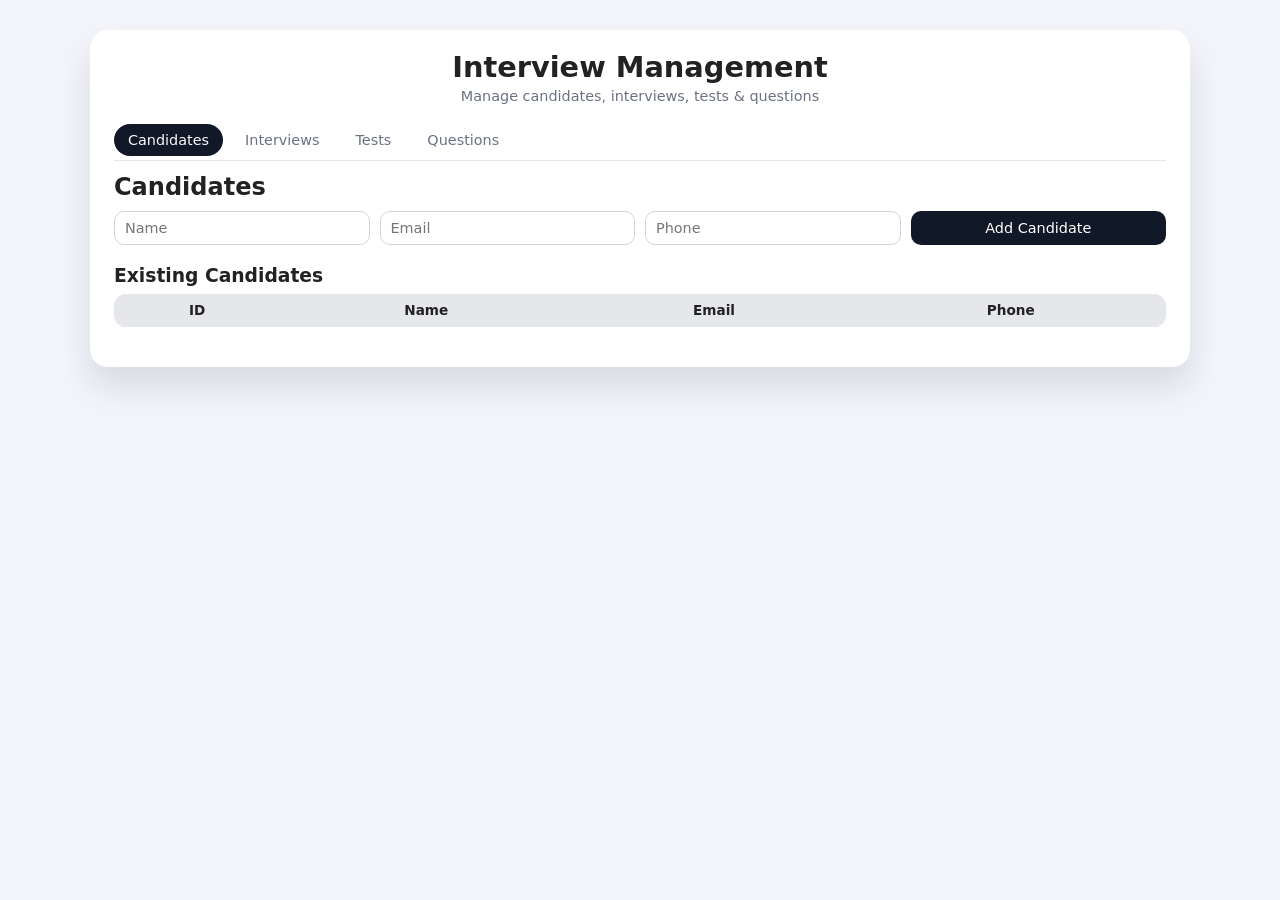
==== InterviewsManagement/target/classes/static/index.html @ 730de3b2 "Sprint 5" ====
<!DOCTYPE html>
<html lang="en">
<head>
    <meta charset="UTF-8">
    <title>Interview Management</title>
    <link rel="stylesheet" href="styles.css">
</head>
<body>
<div class="app-container">
    <header>
        <h1>Interview Management</h1>
        <p class="subtitle">Manage candidates, interviews, tests & questions</p>
    </header>

    <nav class="tabs">
        <button class="tab-button active" data-tab="candidates">Candidates</button>
        <button class="tab-button" data-tab="interviews">Interviews</button>
        <button class="tab-button" data-tab="tests">Tests</button>
        <button class="tab-button" data-tab="questions">Questions</button>
    </nav>

    <main>
        <!-- Candidates -->
        <section id="tab-candidates" class="tab-content active">
            <div class="panel">
                <h2>Candidates</h2>
                <form id="candidate-form" class="form-grid">
                    <input type="text" id="candidate-name" placeholder="Name" required>
                    <input type="email" id="candidate-email" placeholder="Email" required>
                    <input type="text" id="candidate-phone" placeholder="Phone" required>
                    <button type="submit">Add Candidate</button>
                </form>
                <h3>Existing Candidates</h3>
                <table id="candidates-table">
                    <thead>
                    <tr>
                        <th>ID</th>
                        <th>Name</th>
                        <th>Email</th>
                        <th>Phone</th>
                    </tr>
                    </thead>
                    <tbody></tbody>
                </table>
            </div>
        </section>

        <!-- Interviews -->
        <section id="tab-interviews" class="tab-content">
            <div class="panel">
                <h2>Interviews</h2>
                <form id="interview-form" class="form-grid">
                    <input type="datetime-local" id="interview-datetime" required>
                    <input type="text" id="interview-position" placeholder="Position" required>
                    <input type="number" id="interview-candidateId" placeholder="Candidate ID" required>
                    <input type="number" id="interview-testId" placeholder="Test ID (optional)">
                    <input type="text" id="interview-result" placeholder="Result (e.g. Scheduled)">
                    <button type="submit">Schedule Interview</button>
                </form>
                <h3>Existing Interviews</h3>
                <table id="interviews-table">
                    <thead>
                    <tr>
                        <th>ID</th>
                        <th>Date & Time</th>
                        <th>Position</th>
                        <th>Candidate ID</th>
                        <th>Test ID</th>
                        <th>Result</th>
                    </tr>
                    </thead>
                    <tbody></tbody>
                </table>
            </div>
        </section>

        <!-- Tests -->
        <section id="tab-tests" class="tab-content">
            <div class="panel">
                <h2>Tests</h2>
                <form id="test-form" class="form-grid">
                    <input type="text" id="test-area" placeholder="Area (e.g. Java)" required>
                    <input type="text" id="test-difficulty" placeholder="Difficulty (e.g. Easy)" required>
                    <button type="submit">Create Test</button>
                </form>
                <h3>Existing Tests</h3>
                <table id="tests-table">
                    <thead>
                    <tr>
                        <th>ID</th>
                        <th>Area</th>
                        <th>Difficulty</th>
                        <th>#Questions</th>
                    </tr>
                    </thead>
                    <tbody></tbody>
                </table>
            </div>
        </section>

        <!-- Questions -->
        <section id="tab-questions" class="tab-content">
            <div class="panel">
                <h2>Questions</h2>
                <form id="question-form" class="form-grid">
                    <input type="text" id="question-text" placeholder="Question text" required>
                    <input type="text" id="question-area" placeholder="Area (e.g. Java)" required>
                    <input type="text" id="question-difficulty" placeholder="Difficulty (e.g. Medium)" required>
                    <input type="text" id="question-correct" placeholder="Correct answer" required>
                    <input type="number" id="question-testId" placeholder="Test ID (optional)">
                    <button type="submit">Add Question</button>
                </form>
                <h3>Existing Questions</h3>
                <table id="questions-table">
                    <thead>
                    <tr>
                        <th>ID</th>
                        <th>Text</th>
                        <th>Area</th>
                        <th>Difficulty</th>
                    </tr>
                    </thead>
                    <tbody></tbody>
                </table>
            </div>
        </section>
    </main>

    <div id="toast" class="toast hidden"></div>
</div>

<script src="app.js"></script>
</body>
</html>
---- InterviewsManagement/target/classes/static/styles.css ----
* {
    box-sizing: border-box;
    margin: 0;
    padding: 0;
    font-family: system-ui, -apple-system, BlinkMacSystemFont, "Segoe UI", sans-serif;
}

body {
    background: #f4f5fb;
    color: #222;
}

.app-container {
    max-width: 1100px;
    margin: 30px auto;
    padding: 20px 24px 40px;
    background: #ffffff;
    border-radius: 18px;
    box-shadow: 0 20px 35px rgba(15, 23, 42, 0.12);
}

header {
    text-align: center;
    margin-bottom: 20px;
}

header h1 {
    font-size: 1.8rem;
    margin-bottom: 4px;
}

.subtitle {
    color: #6b7280;
    font-size: 0.9rem;
}

.tabs {
    display: flex;
    gap: 8px;
    margin: 16px 0 12px;
    border-bottom: 1px solid #e5e7eb;
    padding-bottom: 4px;
}

.tab-button {
    border: none;
    background: transparent;
    padding: 8px 14px;
    border-radius: 999px;
    font-size: 0.9rem;
    cursor: pointer;
    color: #6b7280;
    transition: background 0.15s, color 0.15s;
}

.tab-button.active {
    background: #111827;
    color: #f9fafb;
}

main {
    margin-top: 8px;
}

.tab-content {
    display: none;
}

.tab-content.active {
    display: block;
}

.panel {
    margin-top: 6px;
}

.panel h2 {
    margin-bottom: 10px;
}

.panel h3 {
    margin-top: 20px;
    margin-bottom: 8px;
}

.form-grid {
    display: grid;
    grid-template-columns: repeat(auto-fit, minmax(180px, 1fr));
    gap: 10px;
    margin-bottom: 14px;
}

.form-grid input,
.form-grid button {
    padding: 8px 10px;
    font-size: 0.9rem;
    border-radius: 10px;
    border: 1px solid #d1d5db;
}

.form-grid input:focus {
    outline: none;
    border-color: #111827;
}

.form-grid button {
    background: #111827;
    color: white;
    cursor: pointer;
    border: none;
    font-weight: 500;
}

.form-grid button:hover {
    opacity: 0.95;
}

table {
    width: 100%;
    border-collapse: collapse;
    font-size: 0.85rem;
    background: #f9fafb;
    border-radius: 12px;
    overflow: hidden;
}

thead {
    background: #e5e7eb;
}

th, td {
    padding: 8px 10px;
    border-bottom: 1px solid #e5e7eb;
}

tbody tr:nth-child(even) {
    background: #f3f4f6;
}

.toast {
    position: fixed;
    right: 24px;
    bottom: 24px;
    padding: 10px 14px;
    border-radius: 999px;
    background: #111827;
    color: white;
    font-size: 0.85rem;
    box-shadow: 0 8px 20px rgba(15, 23, 42, 0.3);
    opacity: 0;
    transform: translateY(10px);
    transition: opacity 0.2s, transform 0.2s;
}

.toast.show {
    opacity: 1;
    transform: translateY(0);
}

.toast.hidden {
    display: none;
}
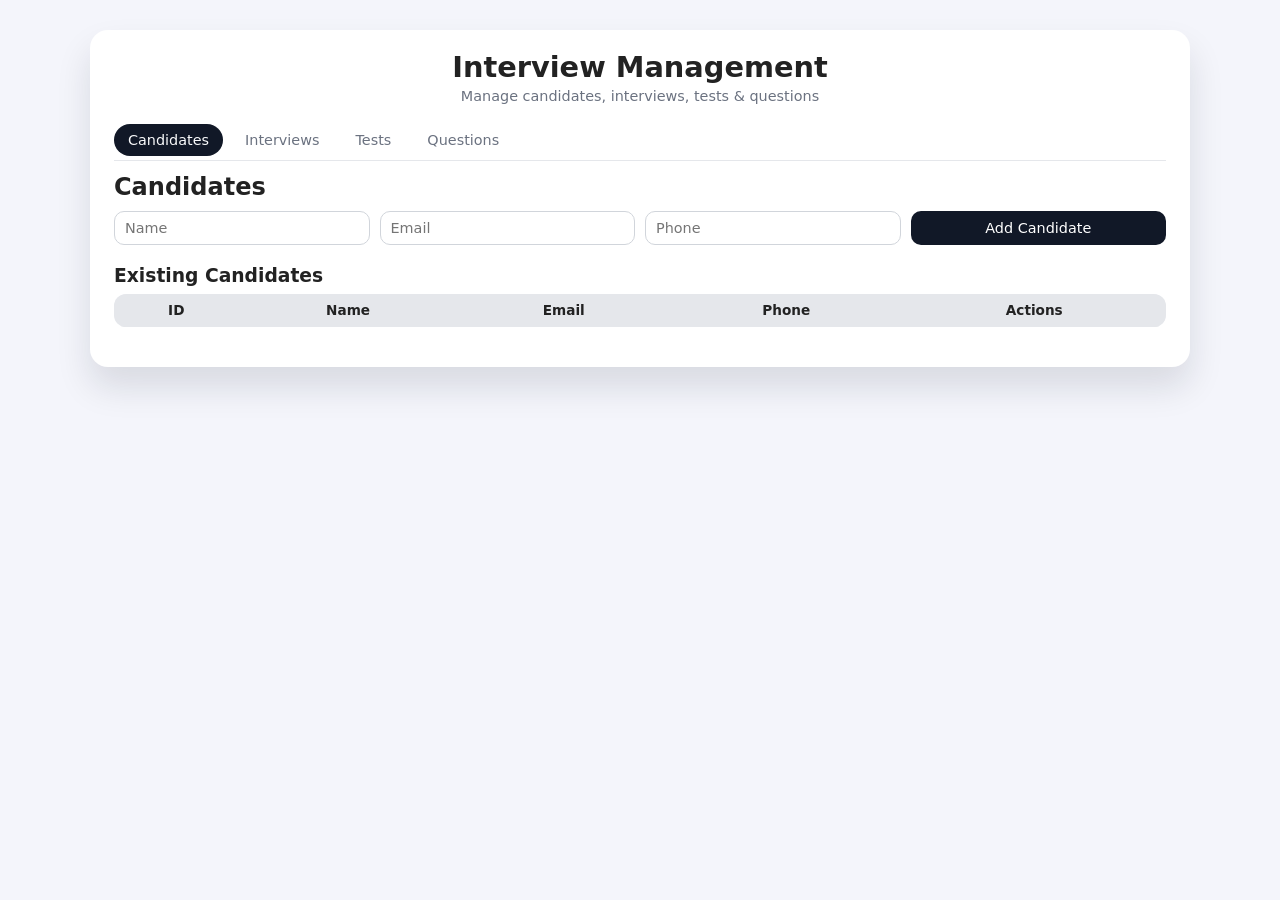
==== commit d82480d2: "Updated the web app and fixed some bugs" ====
--- a/InterviewsManagement/target/classes/static/index.html
+++ b/InterviewsManagement/target/classes/static/index.html
@@ -38,10 +38,27 @@
                         <th>Name</th>
                         <th>Email</th>
                         <th>Phone</th>
+                        <th>Actions</th>
                     </tr>
                     </thead>
                     <tbody></tbody>
                 </table>
+
+                <!-- Candidate-specific interviews -->
+                <div id="candidate-interviews-panel" class="panel secondary-panel hidden">
+                    <h3>Interviews for <span id="candidate-interviews-name"></span></h3>
+                    <table id="candidate-interviews-table">
+                        <thead>
+                        <tr>
+                            <th>ID</th>
+                            <th>Date & Time</th>
+                            <th>Position</th>
+                            <th>Result</th>
+                        </tr>
+                        </thead>
+                        <tbody></tbody>
+                    </table>
+                </div>
             </div>
         </section>
 
@@ -64,7 +81,6 @@
                         <th>ID</th>
                         <th>Date & Time</th>
                         <th>Position</th>
-                        <th>Candidate ID</th>
                         <th>Test ID</th>
                         <th>Result</th>
                     </tr>
@@ -91,12 +107,31 @@
                         <th>Area</th>
                         <th>Difficulty</th>
                         <th>#Questions</th>
+                        <th>Actions</th>
                     </tr>
                     </thead>
                     <tbody></tbody>
                 </table>
+
+                <!-- Test-specific questions -->
+                <div id="test-questions-panel" class="panel secondary-panel hidden">
+                    <h3>Questions for Test <span id="test-questions-id"></span></h3>
+                    <table id="test-questions-table">
+                        <thead>
+                        <tr>
+                            <th>ID</th>
+                            <th>Text</th>
+                            <th>Area</th>
+                            <th>Difficulty</th>
+                        </tr>
+                        </thead>
+                        <tbody></tbody>
+                    </table>
+                </div>
+
             </div>
         </section>
+
 
         <!-- Questions -->
         <section id="tab-questions" class="tab-content">
--- a/InterviewsManagement/target/classes/static/styles.css
+++ b/InterviewsManagement/target/classes/static/styles.css
@@ -160,3 +160,28 @@
 .toast.hidden {
     display: none;
 }
+
+.hidden {
+    display: none;
+}
+
+.secondary-panel {
+    margin-top: 16px;
+    background: #f3f4f6;
+    padding: 12px 10px 16px;
+    border-radius: 12px;
+}
+
+.small-button {
+    padding: 4px 8px;
+    font-size: 0.75rem;
+    border-radius: 999px;
+    border: none;
+    background: #111827;
+    color: #f9fafb;
+    cursor: pointer;
+}
+
+.small-button:hover {
+    opacity: 0.9;
+}
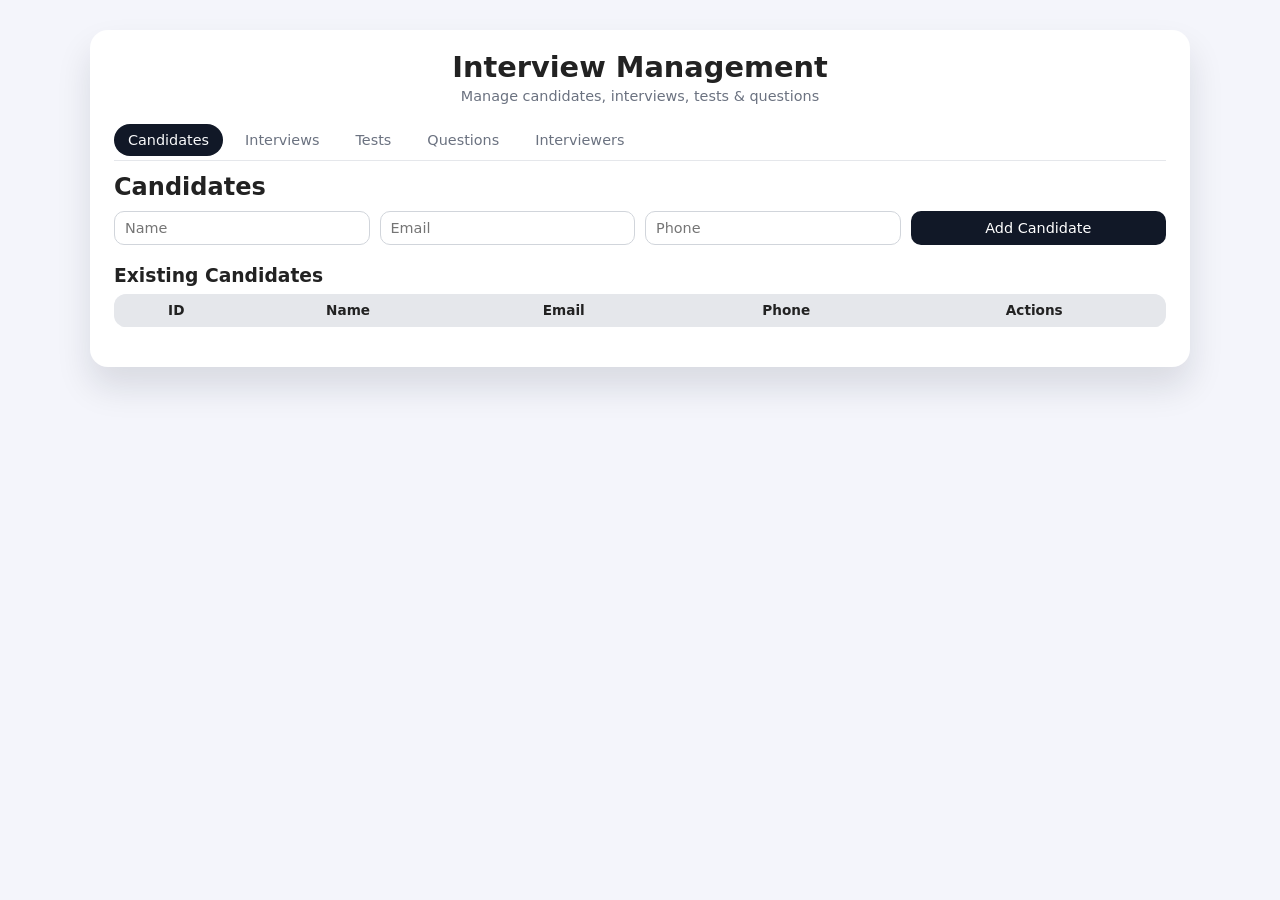
==== commit 3743c759: "Added Interviewer entity and integrated it" ====
--- a/InterviewsManagement/target/classes/static/index.html
+++ b/InterviewsManagement/target/classes/static/index.html
@@ -17,6 +17,7 @@
         <button class="tab-button" data-tab="interviews">Interviews</button>
         <button class="tab-button" data-tab="tests">Tests</button>
         <button class="tab-button" data-tab="questions">Questions</button>
+        <button class="tab-button" data-tab="interviewers">Interviewers</button>
     </nav>
 
     <main>
@@ -71,6 +72,7 @@
                     <input type="text" id="interview-position" placeholder="Position" required>
                     <input type="number" id="interview-candidateId" placeholder="Candidate ID" required>
                     <input type="number" id="interview-testId" placeholder="Test ID (optional)">
+                    <input type="number" id="interview-interviewerId" placeholder="Interviewer ID" required>
                     <input type="text" id="interview-result" placeholder="Result (e.g. Scheduled)">
                     <button type="submit">Schedule Interview</button>
                 </form>
@@ -82,12 +84,16 @@
                         <th>Date & Time</th>
                         <th>Position</th>
                         <th>Test ID</th>
+                        <th>Candidate ID</th>
+                        <th>Interviewer ID</th>
+                        <th>Status</th>
                         <th>Result</th>
                     </tr>
                     </thead>
                     <tbody></tbody>
                 </table>
             </div>
+
         </section>
 
         <!-- Tests -->
@@ -159,6 +165,71 @@
                 </table>
             </div>
         </section>
+
+        <!-- Interviewers -->
+        <section id="tab-interviewers" class="tab-content">
+            <div class="panel">
+                <h2>Interviewers</h2>
+                <form id="interviewer-form" class="form-grid">
+                    <input type="text" id="interviewer-name" placeholder="Name" required>
+                    <input type="email" id="interviewer-email" placeholder="Email" required>
+                    <input type="text" id="interviewer-department" placeholder="Department (optional)">
+                    <button type="submit">Add Interviewer</button>
+                </form>
+
+                <h3>Existing Interviewers</h3>
+                <table id="interviewers-table">
+                    <thead>
+                    <tr>
+                        <th>ID</th>
+                        <th>Name</th>
+                        <th>Email</th>
+                        <th>Department</th>
+                        <th>Actions</th>
+                    </tr>
+                    </thead>
+                    <tbody></tbody>
+                </table>
+
+                <!-- Interviewer-specific interviews -->
+                <div id="interviewer-interviews-panel" class="panel secondary-panel hidden">
+                    <h3>Interviews for <span id="interviewer-interviews-name"></span></h3>
+                    <table id="interviewer-interviews-table">
+                        <thead>
+                        <tr>
+                            <th>ID</th>
+                            <th>Date & Time</th>
+                            <th>Position</th>
+                            <th>Candidate ID</th>
+                            <th>Test ID</th>
+                            <th>Status</th>
+                            <th>Result</th>
+                        </tr>
+                        </thead>
+                        <tbody></tbody>
+                    </table>
+                </div>
+            </div>
+            <div id="interview-test-panel" class="panel secondary-panel hidden">
+                <h3>Test for Interview <span id="interview-test-id"></span></h3>
+                <form id="test-evaluation-form">
+                    <input type="hidden" id="evaluation-interview-id">
+                    <table id="interview-test-questions-table">
+                        <thead>
+                        <tr>
+                            <th>#</th>
+                            <th>Question</th>
+                            <th>Correct Answer</th>
+                            <th>Answered Correctly?</th>
+                        </tr>
+                        </thead>
+                        <tbody></tbody>
+                    </table>
+                    <button type="submit" style="margin-top: 10px;">Submit result</button>
+                </form>
+            </div>
+        </section>
+
     </main>
 
     <div id="toast" class="toast hidden"></div>
--- a/InterviewsManagement/target/classes/static/styles.css
+++ b/InterviewsManagement/target/classes/static/styles.css
@@ -122,6 +122,7 @@
     background: #f9fafb;
     border-radius: 12px;
     overflow: hidden;
+    text-align: center;
 }
 
 thead {
